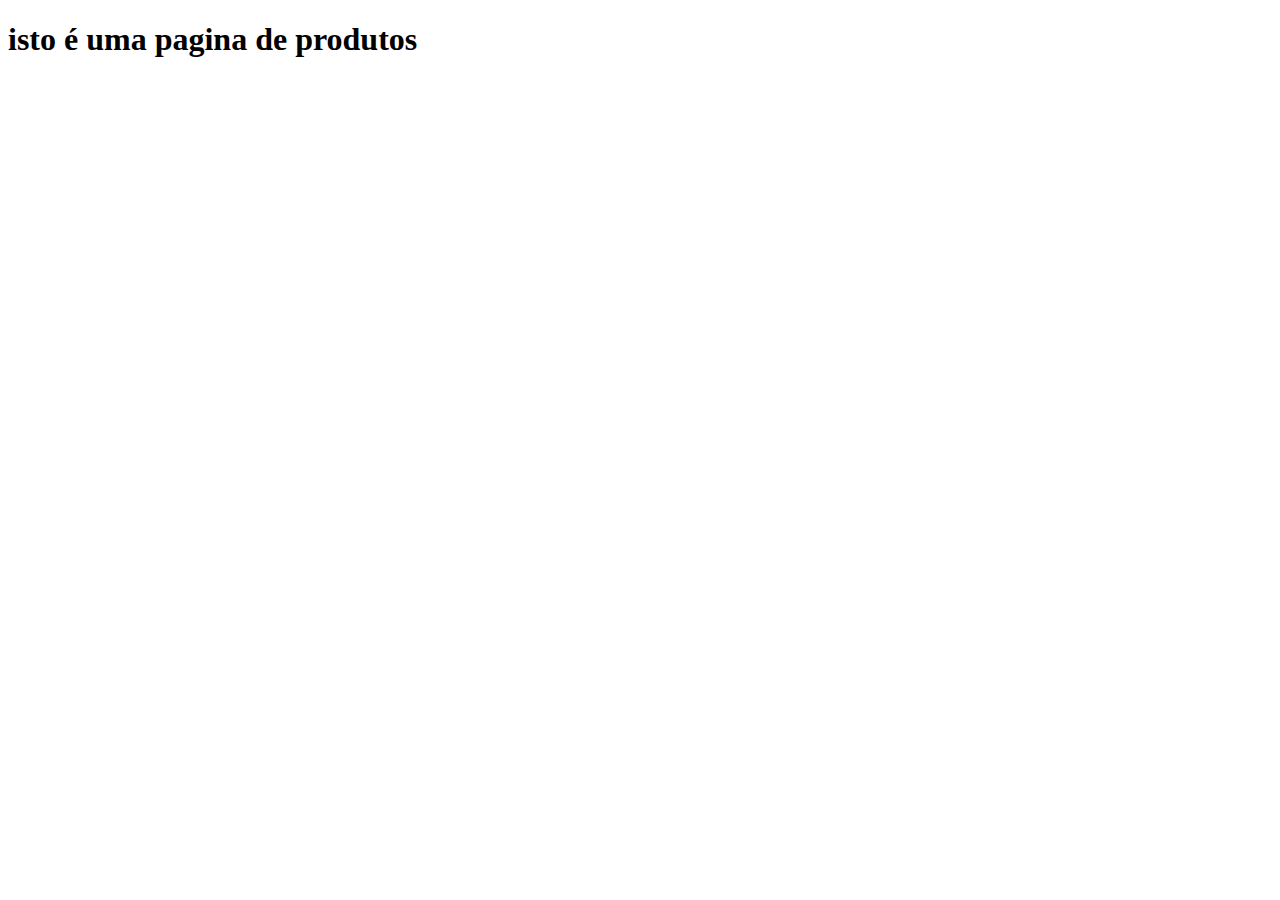
==== produtos.html @ 5c72c715 "Add files via upload" ====
<!DOCTYPE html>
<html lang="en">
<head>
    <meta charset="UTF-8">
    <meta http-equiv="X-UA-Compatible" content="IE=edge">
    <meta name="viewport" content="width=device-width, initial-scale=1.0">
    <title>Document</title>
</head>
<body>
 <h1>isto é uma pagina de produtos</h1>   
</body>
</html>
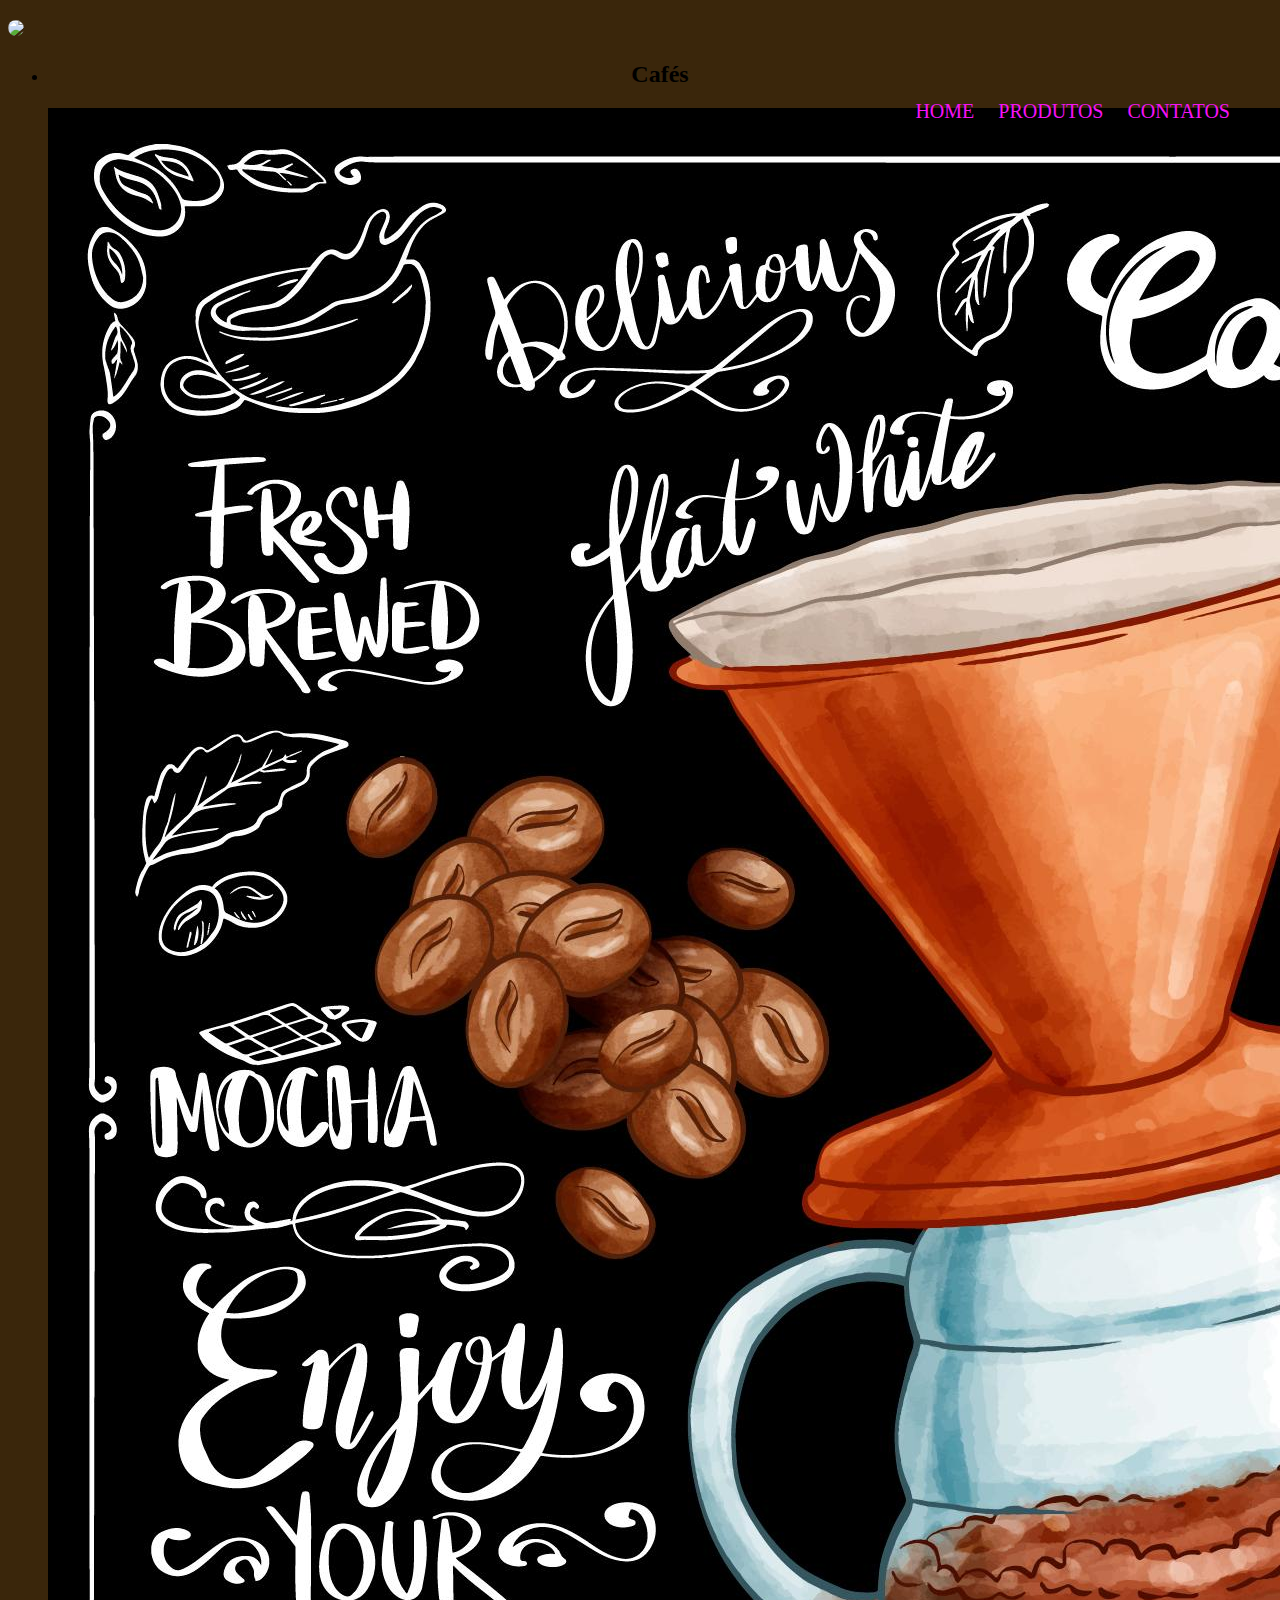
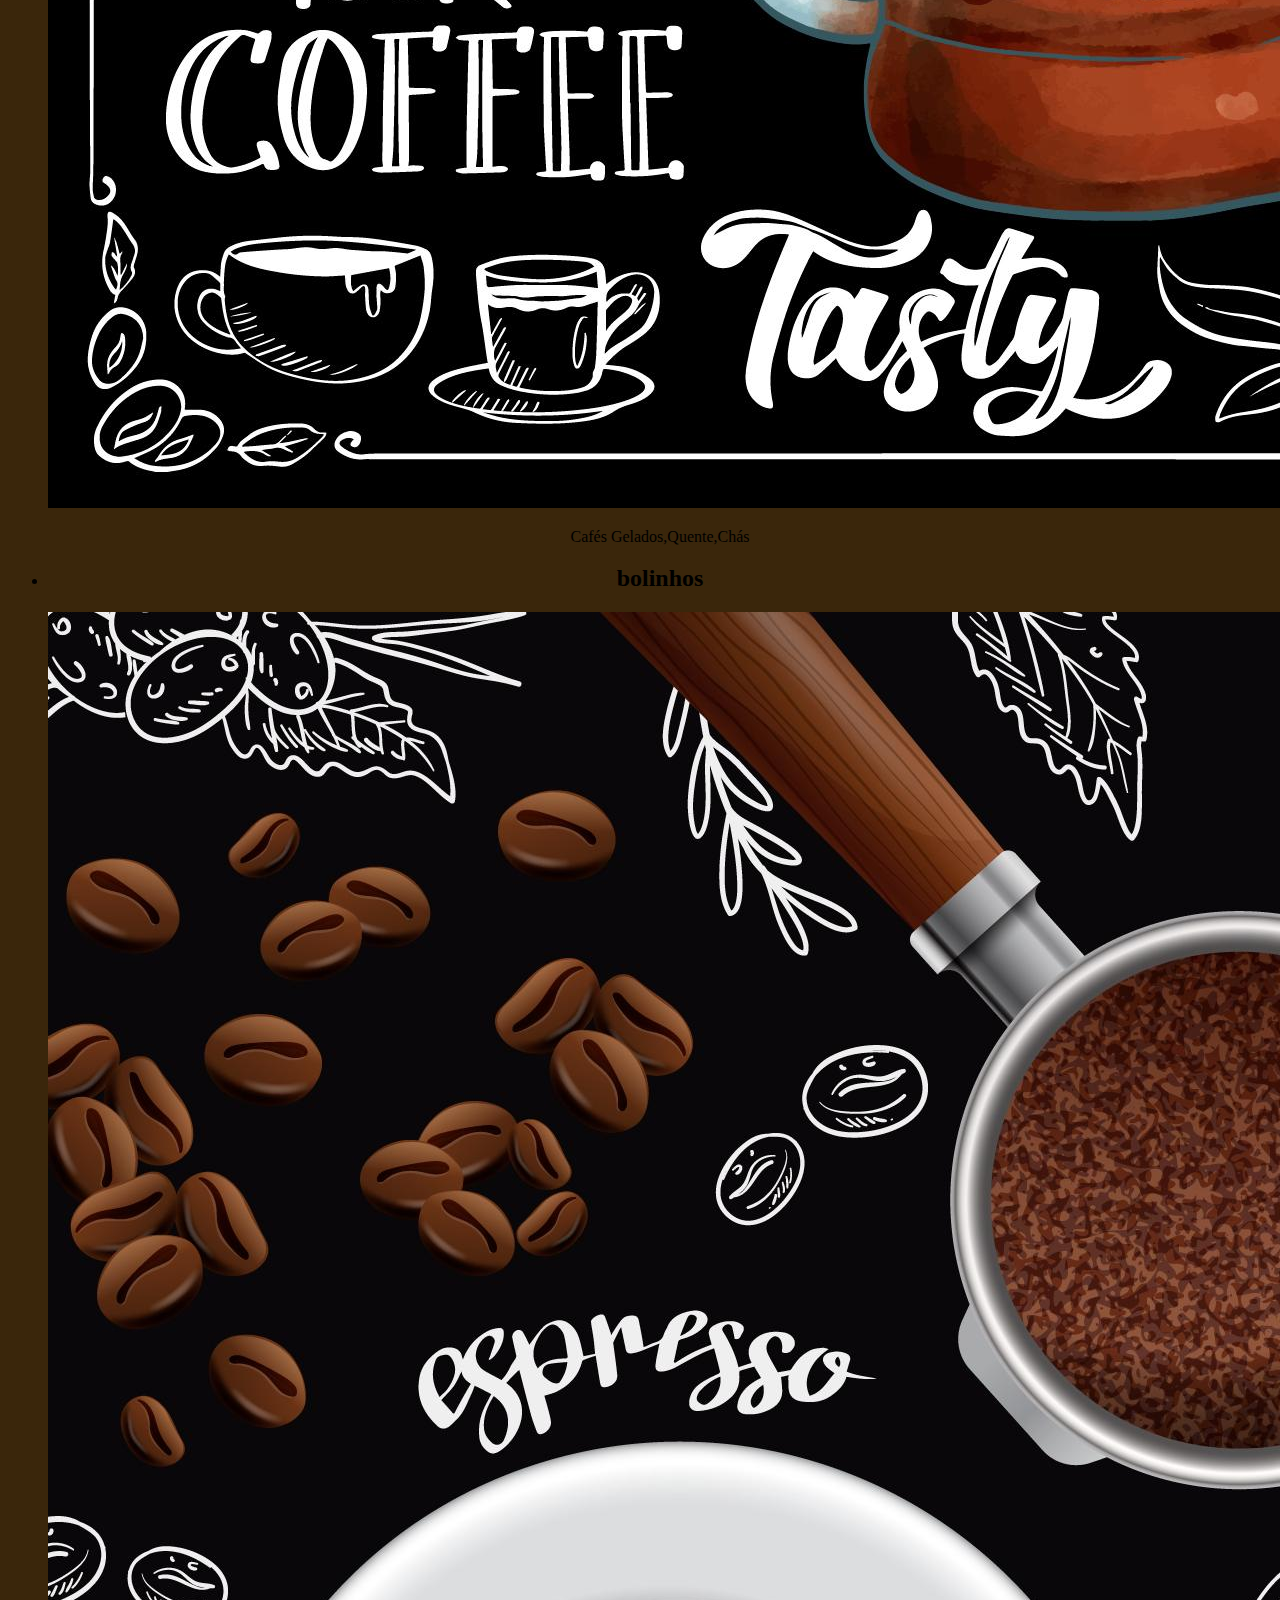
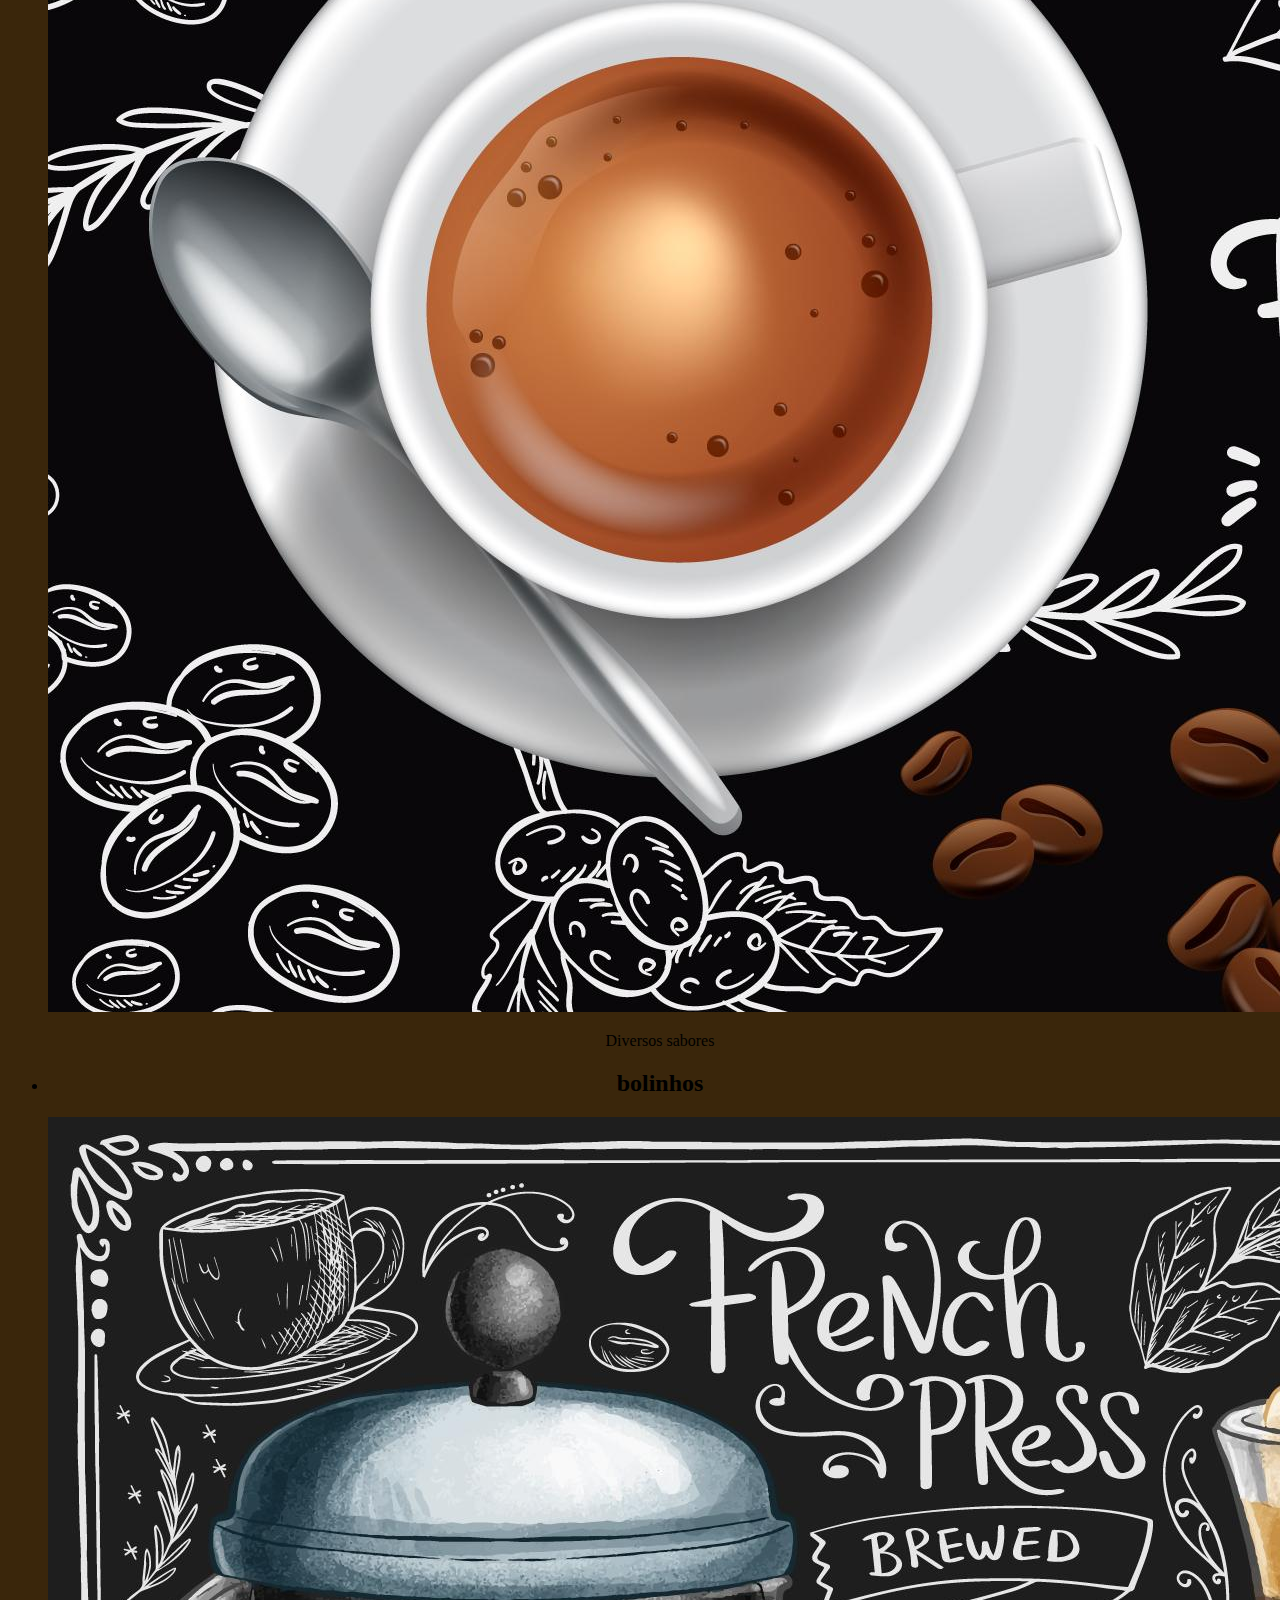
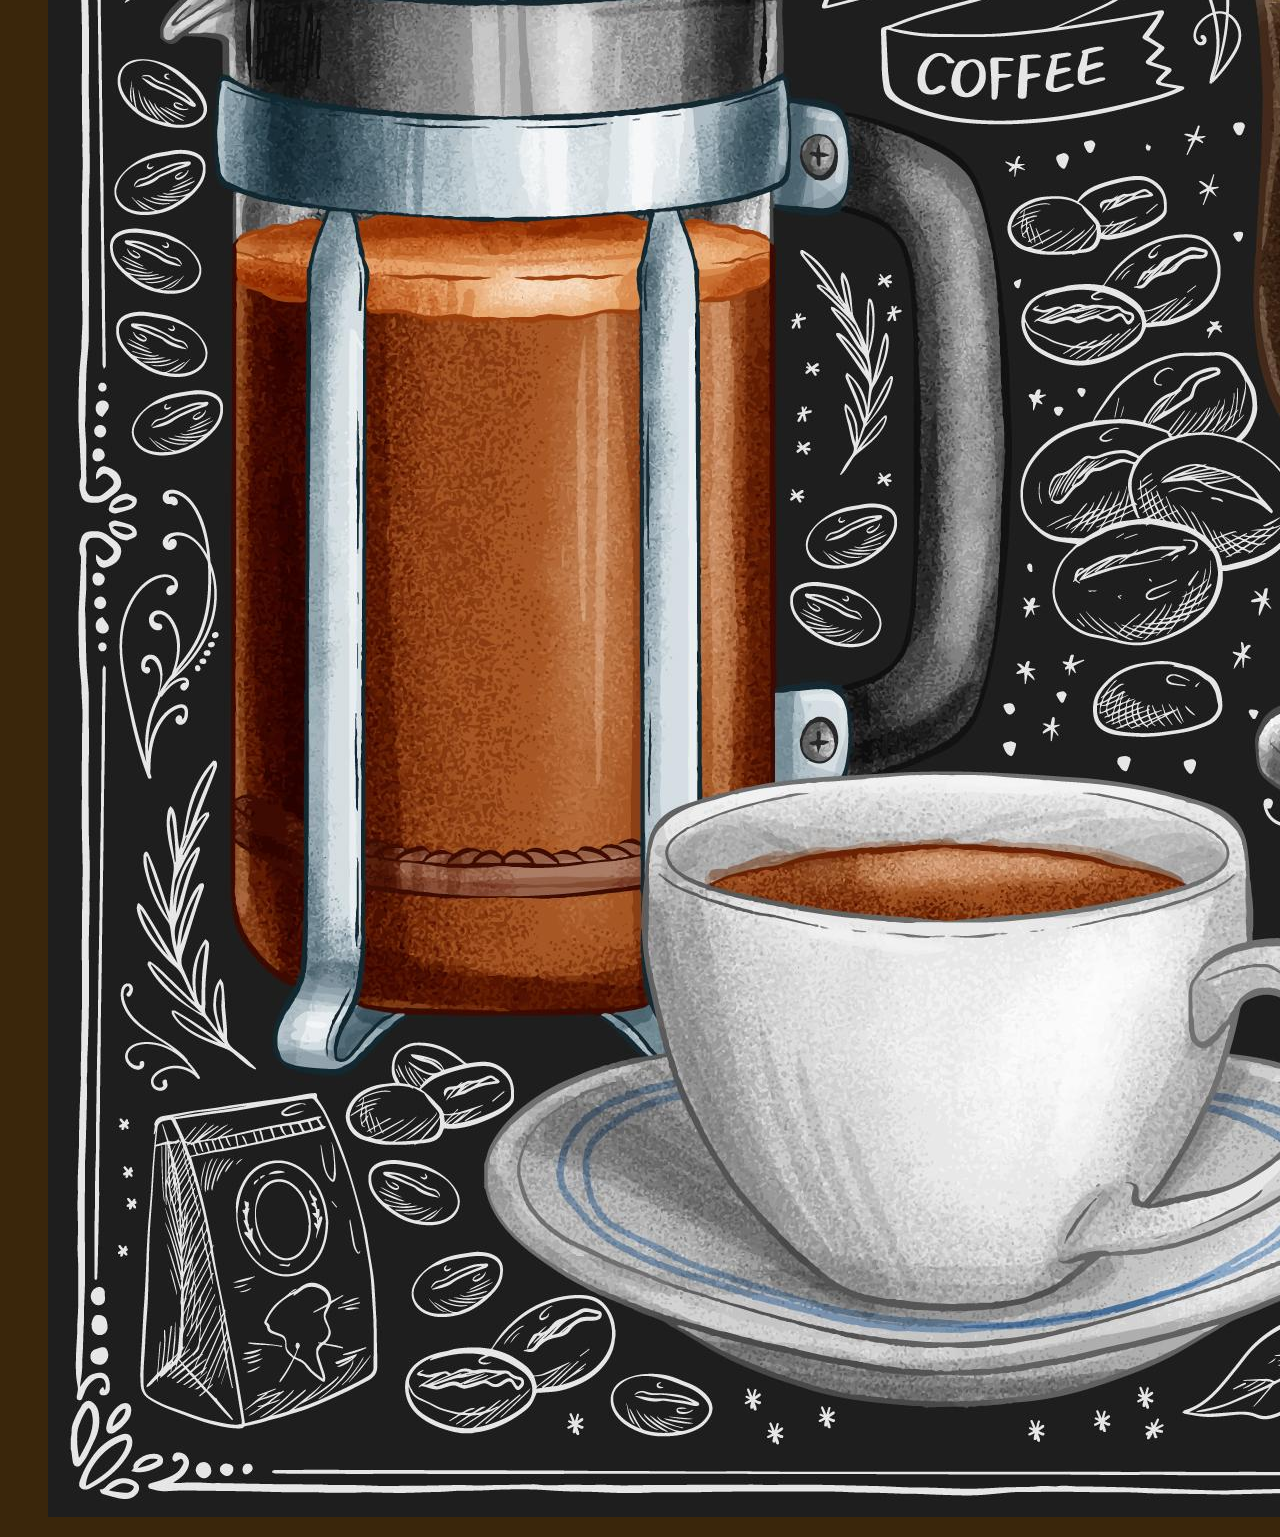
==== commit 89617979: "Add files via upload" ====
--- a/produtos.html
+++ b/produtos.html
@@ -5,8 +5,41 @@
     <meta http-equiv="X-UA-Compatible" content="IE=edge">
     <meta name="viewport" content="width=device-width, initial-scale=1.0">
     <title>Document</title>
+    <link rel='stylesheet' type='text/css' media='screen' href='style-produtos.css'>
+    
 </head>
 <body>
- <h1>isto é uma pagina de produtos</h1>   
+ <header>
+    <div class="cabecalho">
+        <nav>
+            <a href="index.html">HOME</a>
+            <a href="produtos.html">PRODUTOS</a>
+            <a href="contatos.html">CONTATOS</a>
+        </nav>
+     <h3>   <img  class="logo" src="foto.logo.jpg"> 
+    </header>
+<main>
+   
+<ul>
+    <li>
+        <h2>Cafés</h2>
+        <img class= "imagem produtos" src="produtos01.jpg">
+        <p>Cafés Gelados,Quente,Chás</p>
+    </li>
+    <li>
+        <h2>bolinhos</h2>
+        <img class= "imagem produtos" src="produtos02.jpg">
+        <p>Diversos sabores</p>
+    </li>
+    <li>
+        <h2>bolinhos</h2>
+        <img class= "imagem produtos" src="produtos03.jpg">
+        <p></p>
+    </li>
+    </ul>
+</main>
+<footer>
+
+  </footer>
 </body>
 </html>--- a/style-produtos.css
+++ b/style-produtos.css
@@ -0,0 +1,33 @@
+body {
+    text-align:  center;
+ background-color: rgb(58, 38, 11);
+}
+nav{
+    position: absolute;
+    top: 100px;
+    right: 50px;
+}
+nav a{
+    text-decoration: none;
+    font-size: 20px;
+    padding-left: 20px;
+    text-transform: uppercase;
+    color: rgb(245, 19, 245);
+}
+nav :hover{
+font-weight: bold;
+font-size: 22px ;
+color:black;
+transition: 0.5 ;
+}
+
+.logo{
+ width:   15 ;
+ border-radius: 100%
+}
+h3{
+    text-align: left;
+}
+.imagem-produtos{
+    width:80 ;
+}